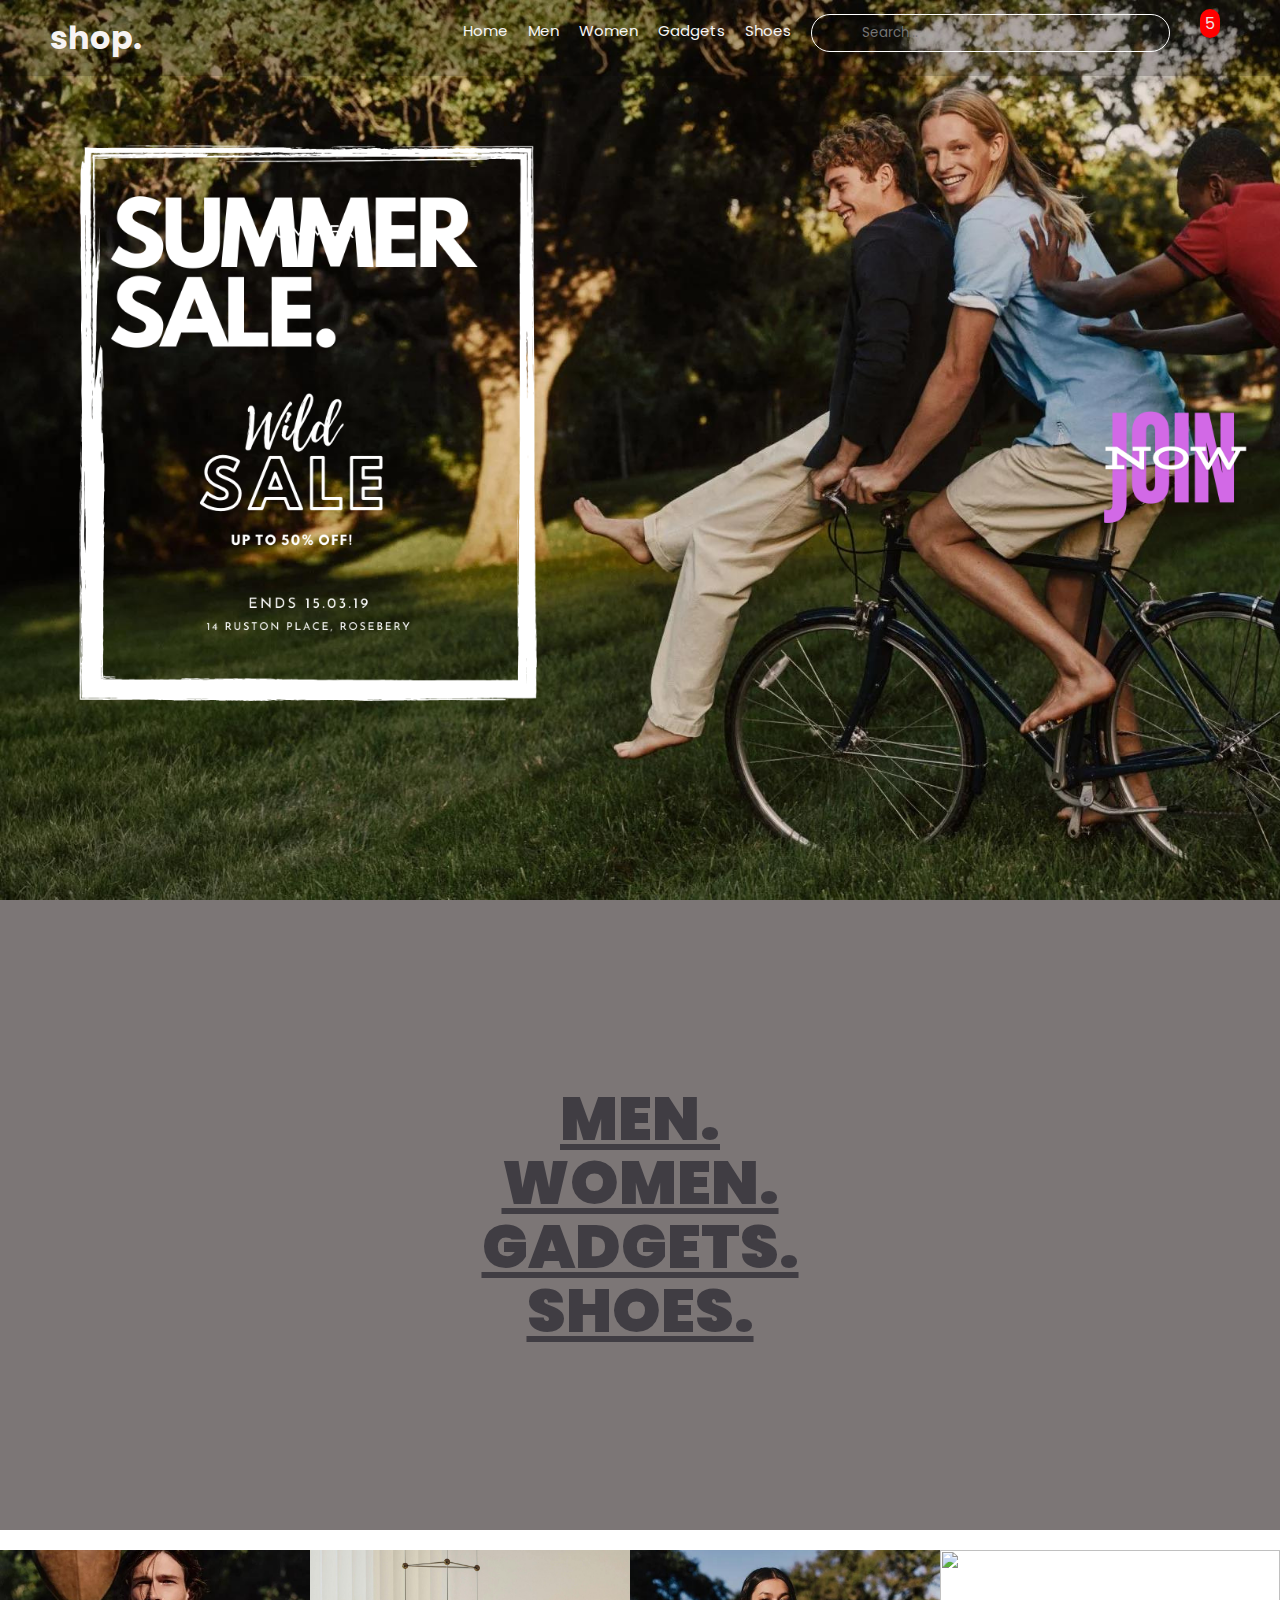
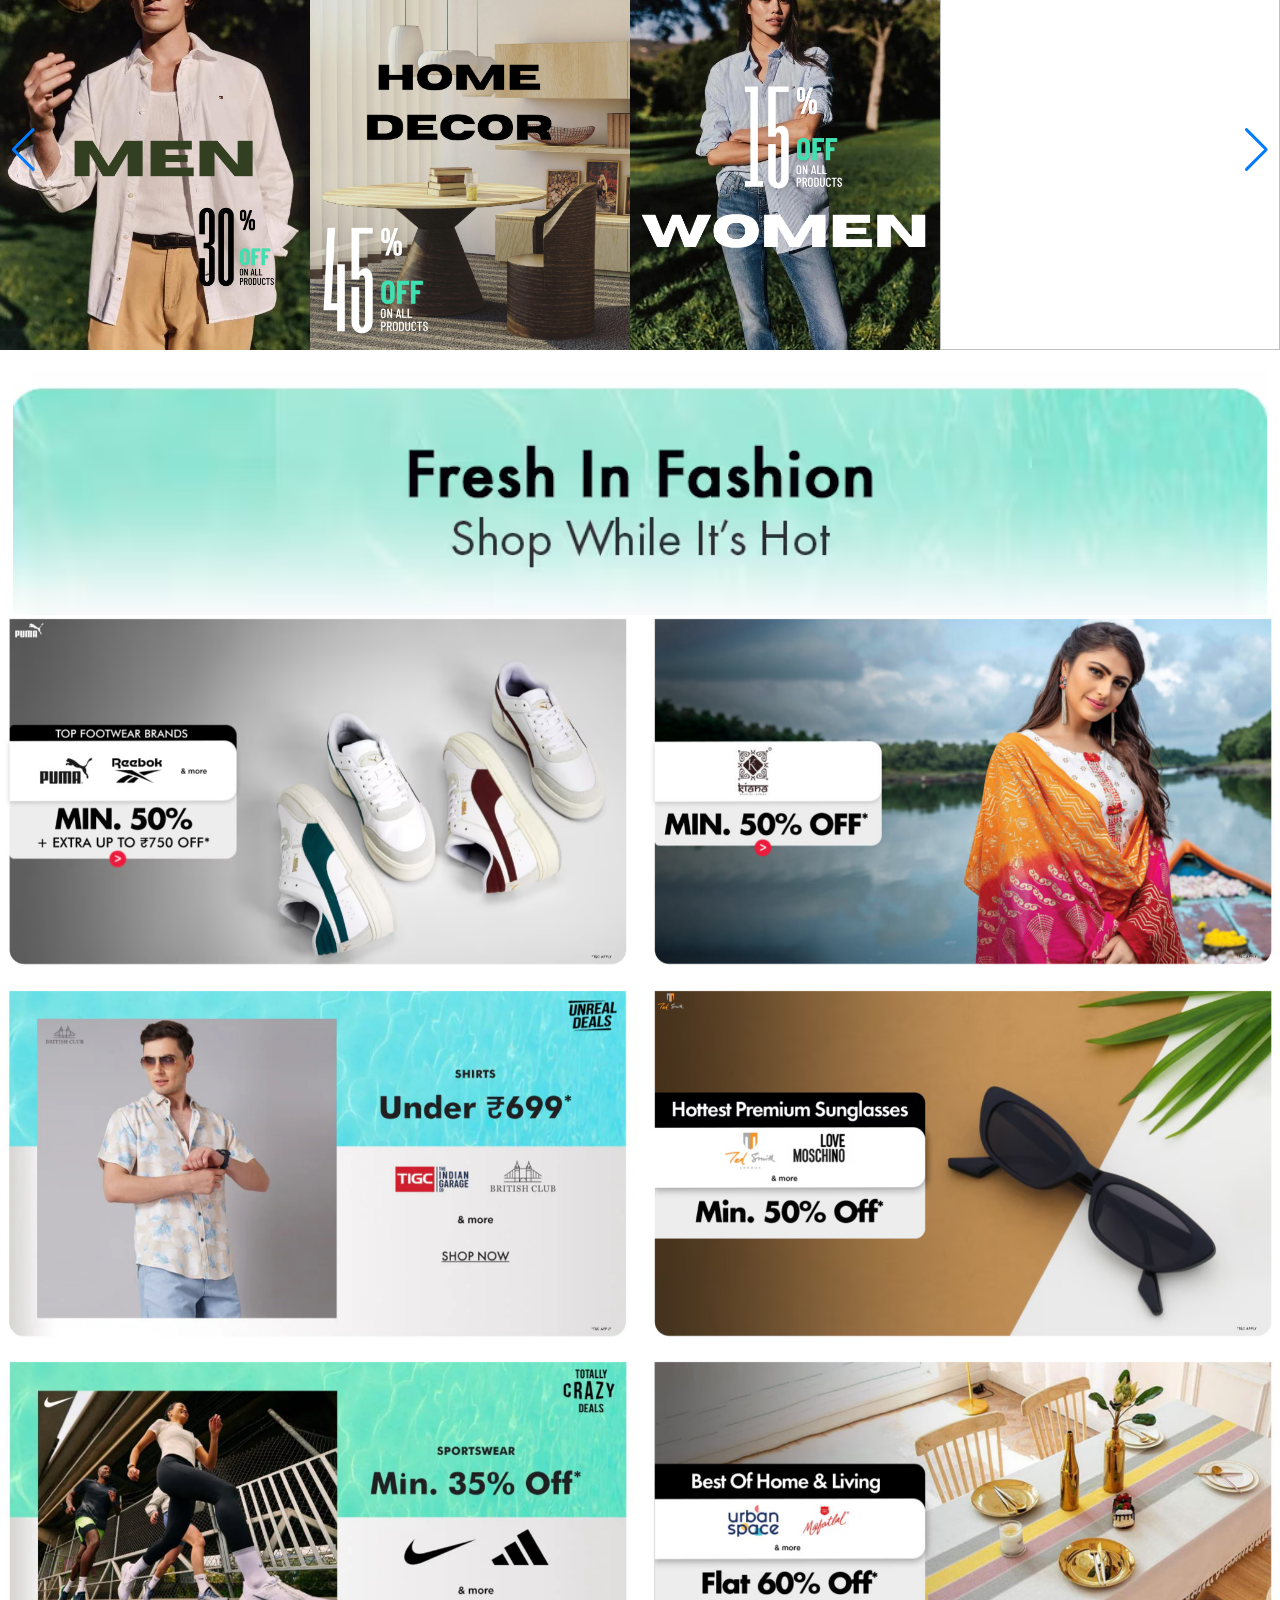
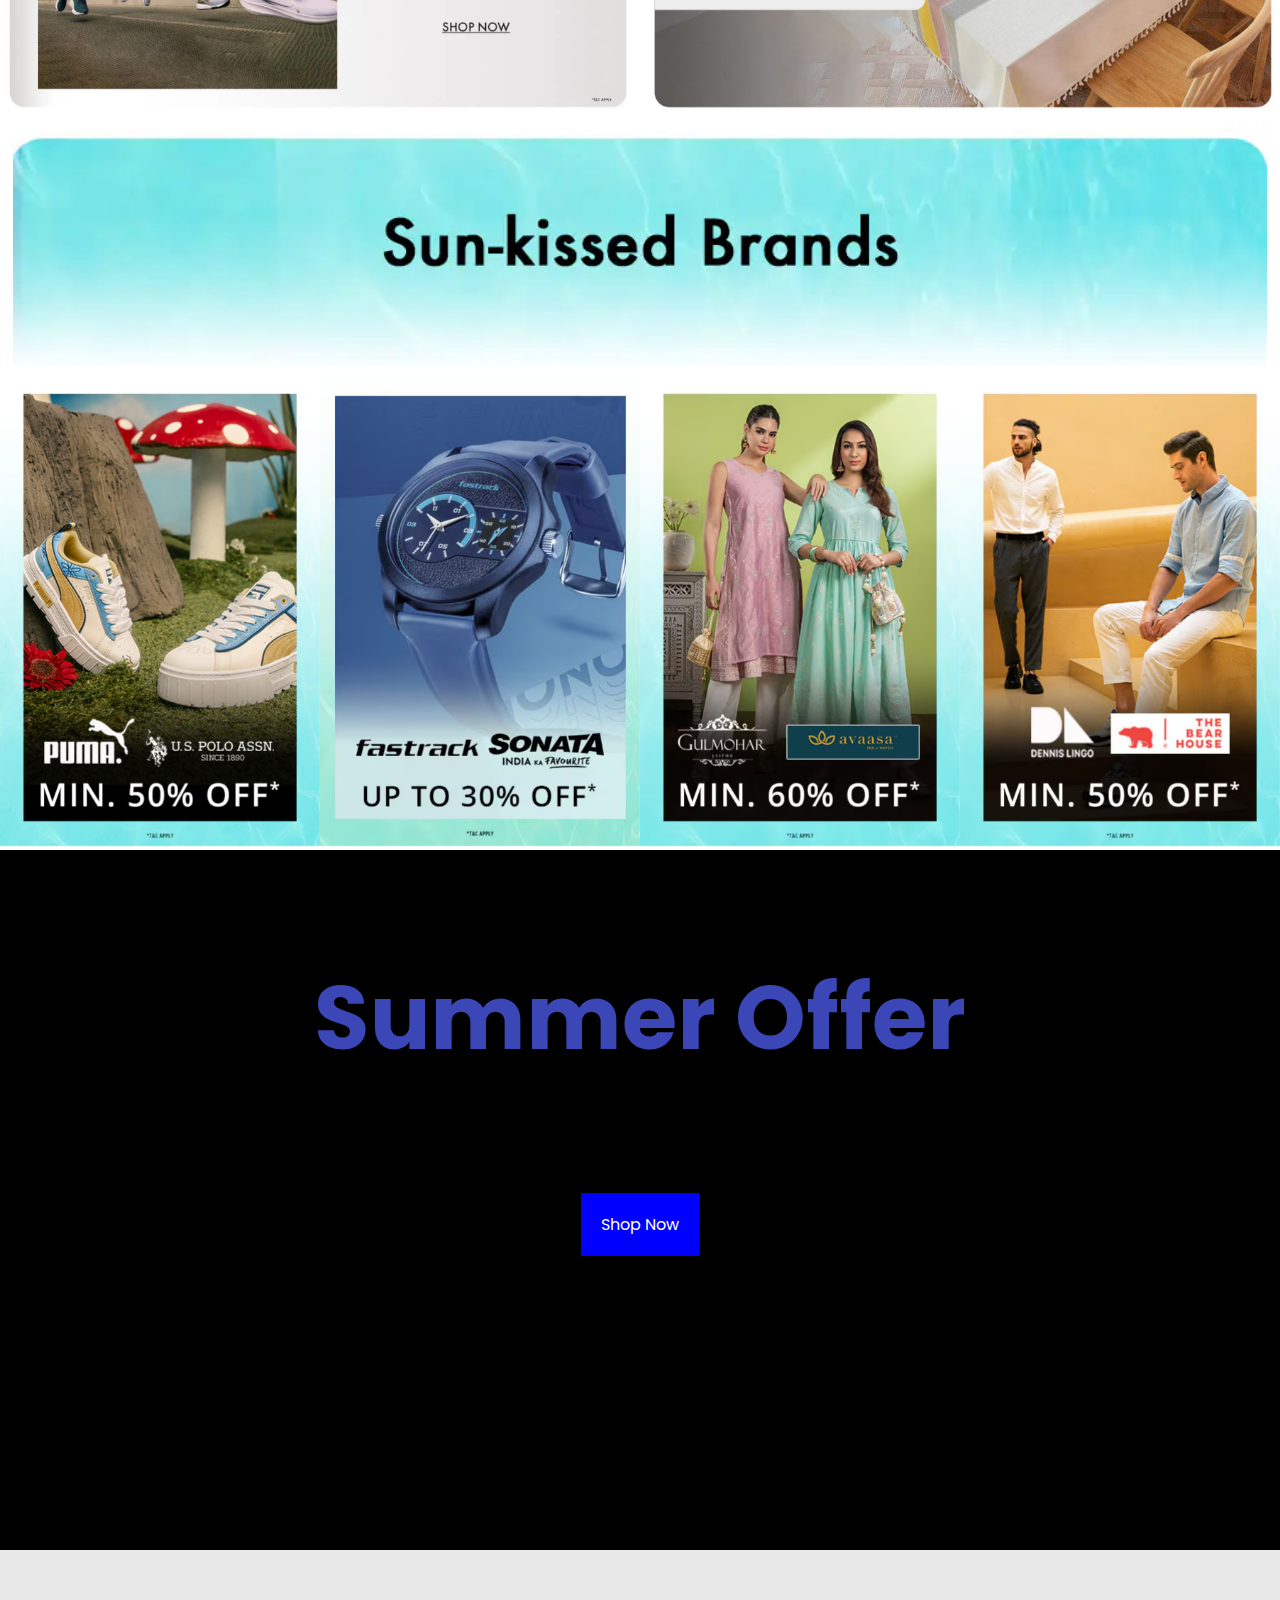
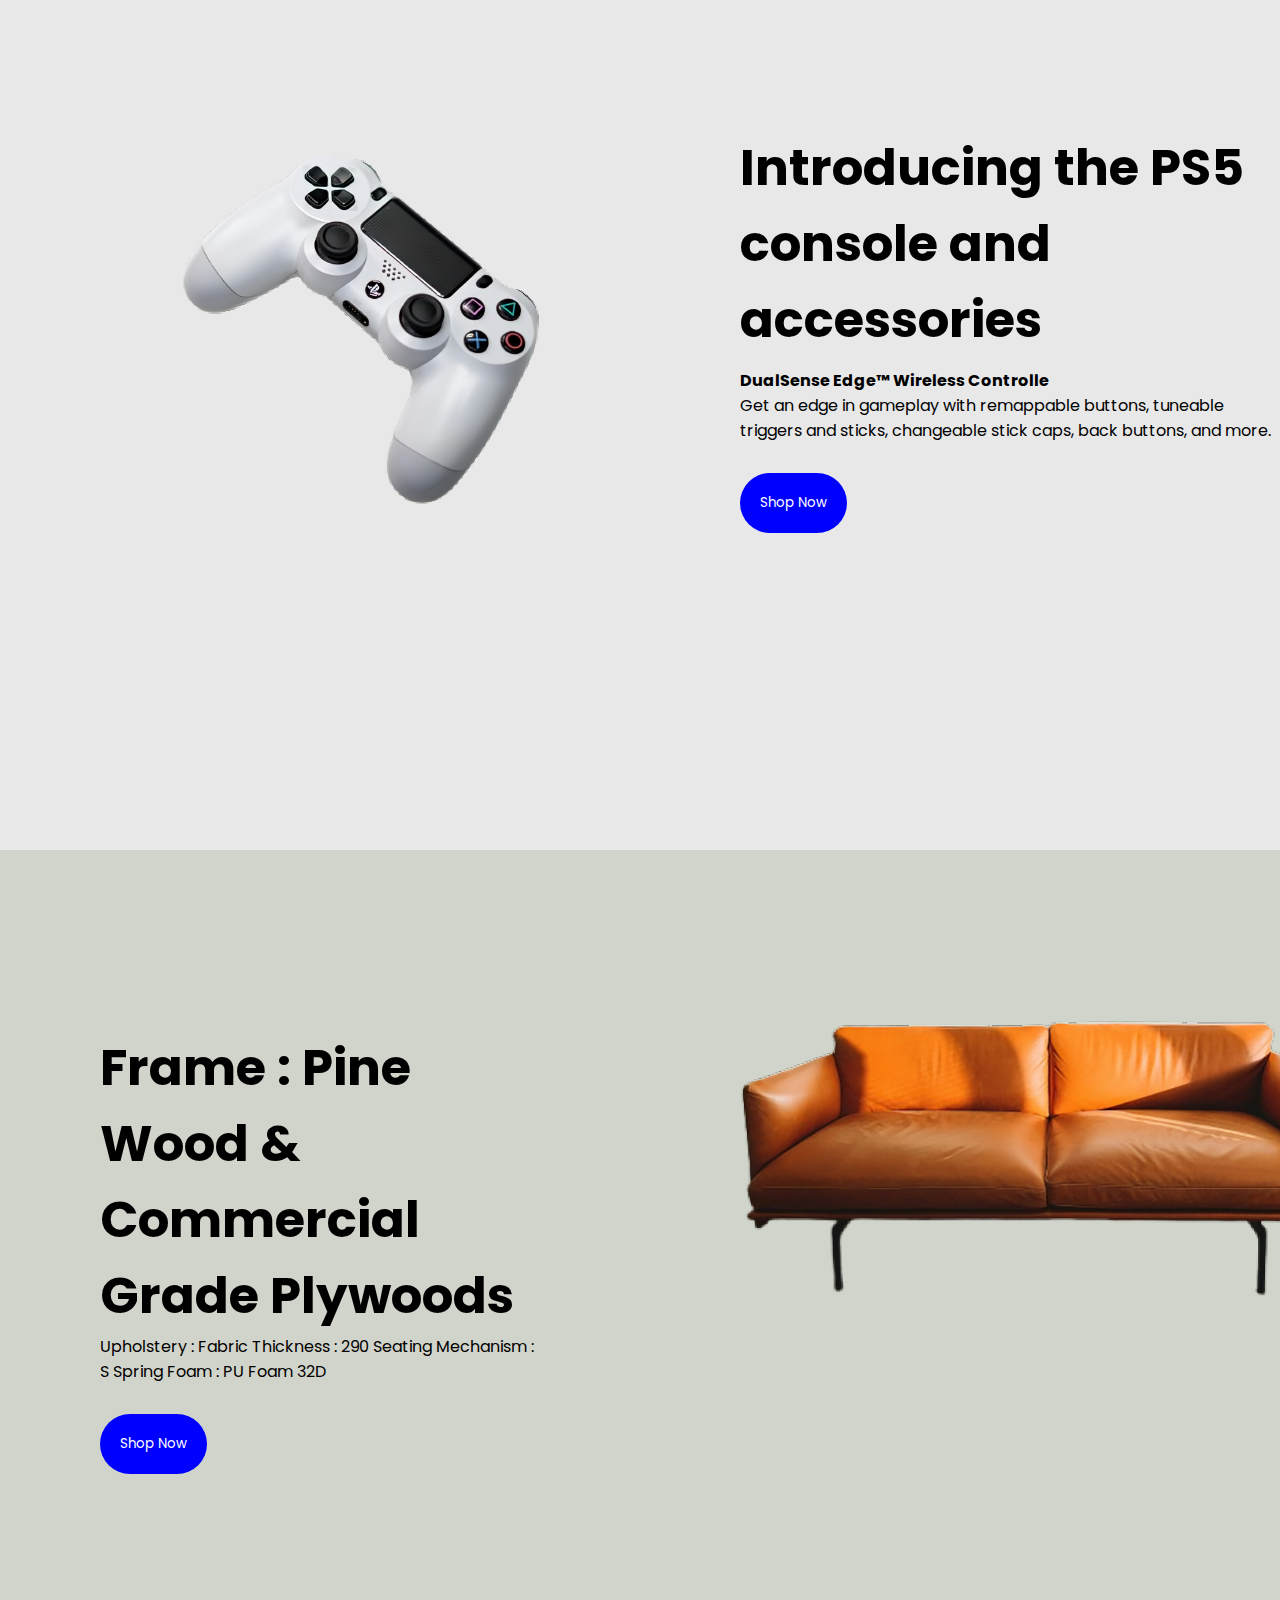
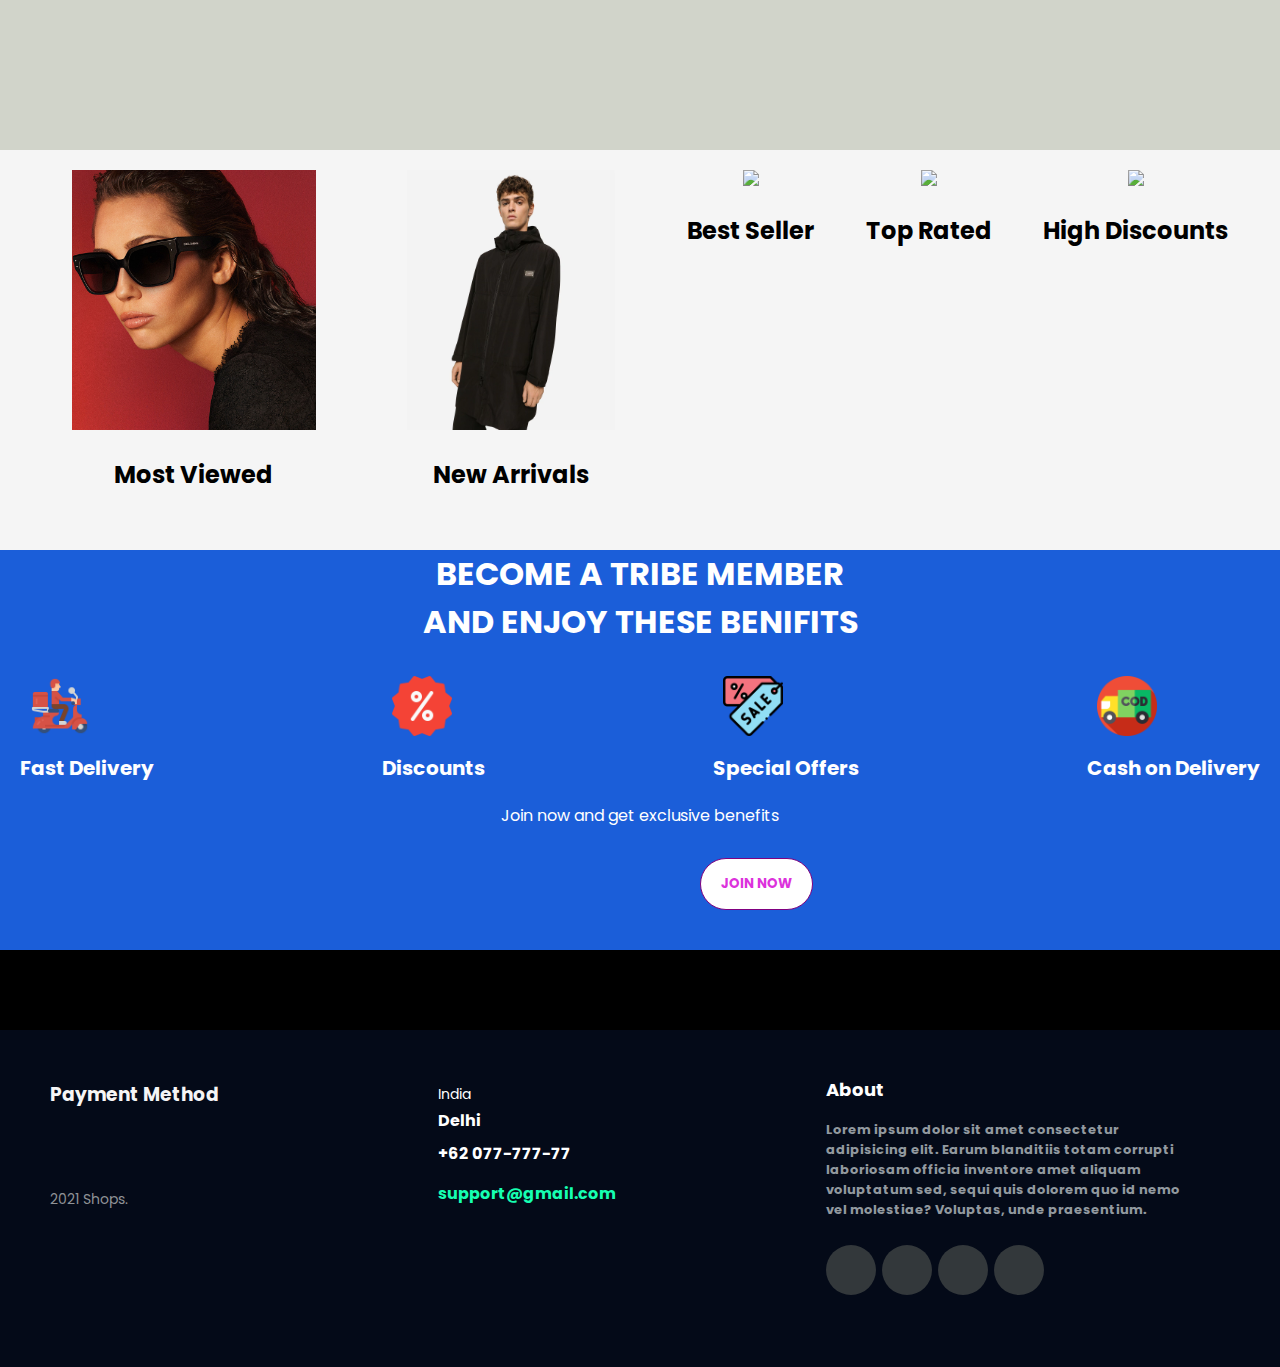
==== ecomerce-web/index.html @ b7c4ba35 "your message" ====
<!DOCTYPE html>
<html lang="en">
  <head>
    <meta charset="UTF-8" />
    <meta name="viewport" content="width=device-width, initial-scale=1.0" />
    <link
      rel="stylesheet"
      href="https://cdn.jsdelivr.net/npm/locomotive-scroll@3.5.4/dist/locomotive-scroll.css"
    />
  
    <link
      rel="stylesheet"
      href="https://cdnjs.cloudflare.com/ajax/libs/font-awesome/6.5.2/css/all.min.css"
      integrity="sha512-SnH5WK+bZxgPHs44uWIX+LLJAJ9/2PkPKZ5QiAj6Ta86w+fsb2TkcmfRyVX3pBnMFcV7oQPJkl9QevSCWr3W6A=="
      crossorigin="anonymous"
      referrerpolicy="no-referrer"
    />
    <script src="https://cdn.lordicon.com/lordicon.js"></script>
    <link rel="preconnect" href="https://fonts.googleapis.com" />
    <link rel="preconnect" href="https://fonts.gstatic.com" crossorigin />
    <link rel="preconnect" href="https://fonts.googleapis.com">
<link rel="preconnect" href="https://fonts.gstatic.com" crossorigin>
<link href="https://fonts.googleapis.com/css2?family=Libre+Caslon+Display&display=swap" rel="stylesheet">
<link rel="preconnect" href="https://fonts.googleapis.com">
<link rel="preconnect" href="https://fonts.gstatic.com" crossorigin>
<link href="https://fonts.googleapis.com/css2?family=Libre+Caslon+Display&family=Poppins:ital,wght@0,100;0,200;0,300;0,400;0,500;0,600;0,700;0,800;0,900;1,100;1,200;1,300;1,400;1,500;1,600;1,700;1,800;1,900&display=swap" rel="stylesheet">
    <link
      href="https://fonts.googleapis.com/css2?family=Archivo+Black&family=Passion+One:wght@400;700;900&family=Secular+One&display=swap"
      rel="stylesheet"
    />
    <link
    rel="stylesheet"
    href="https://cdn.jsdelivr.net/npm/swiper@11/swiper-bundle.min.css"
  />
    
    <link rel="stylesheet" href="styles.css" />
    <title>Document</title>
  </head>
  <body>
    <div class="loaders">
      <div id="yellow1"></div>
      <div id="yellow2"></div>
      <video
        autoplay
        loop
        muted
        src="./images/4_version1_200911_024121.mp4"
      ></video>
      <h1>
        CREATIVE PROFESSIONALS<br />
        <em>DEDICATED</em>TO CULTURE<br />
        ADVANCEMENT THROUGH <br />
        <em>STRATEGY</em>AND <em>TECHNOLOGY</em>
      </h1>
    </div>
    <div id="nav">
      <div id="logo-div">
        <h1 id="logo">shop.</h1>
      </div>
      <!-- <div id="search-bar">
        <input type="text" id="search-input" placeholder="Search...">
        
      </div> -->
      
      <div>
        
        <ul id="nav-ul">
      

          <li><a href="./index.html">Home</a></li>
          <li><a href="../men/men.html">Men</a></li>
          <li><a href="../Newfolder/women1.html">Women</a></li>
          <li><a href="../Gadgets/gadgets copy.html">Gadgets</a></li>
          <li><a href="../shoes/category1.html">Shoes</a></li>
          
          <li><input type="text" id="search-input" placeholder="Search...">
            <button id="search-button"><i class="fa-solid fa-search fa-lg"></i></button></li>
          
         
          
         
          <li>
            <a href="../cart_section/carts.html" class="icon-badge-wrapper">
                <i class="fa-solid fa-cart-shopping fa-lg"></i>
                <span class="badge">5</span> 
            </a>
        </li>
          <!-- <li>
            <a href="/" class="icon-badge-wrapper">
                <i class="fa-regular fa-heart fa-lg"></i>
                <span class="badge">2</span> 
            </a>
        </li> -->
        
          <li>
            <a href="./signUp.html"><i class="fa-regular fa-user fa-lg"></i></a>
          </li>
        </ul>
      </div>
    </div>

    <div id="main">

      <div id="page1" data-scroll data-scroll-speed="-3">

        
        
        
       
        
      
    </div>
      <div id="page2" data-scroll data-scroll-speed="0">
        <div
          class="elem"
          data-img="https://static.zara.net/assets/public/9e35/d7ae/3b4542cba3a5/d368ad95a2ce/image-landscape-default-fill-fa08864a-565b-442d-b52d-1a2d3031db34-default_0.jpg?ts=1713799584520&w=1920"

         
        >
          <h2><a href="../men/men.html">Men.</a></h2>

          <div class="moving">
            <div class="blur"></div>
            <div class="moving-in">
              <h5>Your Online Shop</h5>
              <h5>Your Online Shop</h5>
              <h5>Your Online Shop</h5>
              <h5>Your Online Shop</h5>
            </div>
            <div class="moving-in">
              <h5>Your Online Shop</h5>
              <h5>Your Online Shop</h5>
              <h5>Your Online Shop</h5>
              <h5>Your Online Shop</h5>
            </div>
            <div class="moving-in">
              <h5>Your Online Shop</h5>
              <h5>Your Online Shop</h5>
              <h5>Your Online Shop</h5>
              <h5>Your Online Shop</h5>
            </div>
          </div>
          
        </div>
        <div
          class="elem"
          data-img="https://static.zara.net/assets/public/9e35/d7ae/3b4542cba3a5/d368ad95a2ce/image-landscape-default-fill-fa08864a-565b-442d-b52d-1a2d3031db34-default_0.jpg?ts=1713799584520&w=1920"

         
        >
          <h2><a href="../Newfolder/women1.html">Women.</a></h2>

          <div class="moving">
            <div class="blur"></div>
            <div class="moving-in">
              <h5>Your Online Shop</h5>
              <h5>Your Online Shop</h5>
              <h5>Your Online Shop</h5>
              <h5>Your Online Shop</h5>
            </div>
            <div class="moving-in">
              <h5>Your Online Shop</h5>
              <h5>Your Online Shop</h5>
              <h5>Your Online Shop</h5>
              <h5>Your Online Shop</h5>
            </div>
            <div class="moving-in">
              <h5>Your Online Shop</h5>
              <h5>Your Online Shop</h5>
              <h5>Your Online Shop</h5>
              <h5>Your Online Shop</h5>
            </div>
          </div>
          
        </div>
        <div
          class="elem"
          data-img="https://india.ray-ban.com/media/wysiwyg/Rb_sunglasses_clp_opti/07_Sunglasses_Page_Hero_Banner_Desktop_-_1920x800px.jpg"
        >
          <h2><a href="../Gadgets/gadgets copy.html">Gadgets.</a></h2>
          <div class="moving">
            <div class="blur"></div>
            <div class="moving-in">
              <h5>Your Online Shop</h5>
              <h5>Your Online Shop</h5>
              <h5>Your Online Shop</h5>
              <h5>Your Online Shop</h5>
            </div>
            <div class="moving-in">
              <h5>Your Online Shop</h5>
              <h5>Your Online Shop</h5>
              <h5>Your Online Shop</h5>
              <h5>Your Online Shop</h5>
            </div>
            <div class="moving-in">
              <h5>Your Online Shop</h5>
              <h5>Your Online Shop</h5>
              <h5>Your Online Shop</h5>
              <h5>Your Online Shop</h5>
            </div>
          </div>

        </div>
        <div
          class="elem"
          data-img="https://cdn.sanity.io/images/qa41whrn/prod/b7b17bebde24140ced818cba04f3b2f4d11a455a-12000x4333.jpg?w=2160&q=80&auto=format"
        >
          <h2><a href="../shoes/category1.html">Shoes.</a></h2>
          <div class="moving">
            <div class="blur"></div>
            <div class="moving-in">
              <h5>Your Online Shop</h5>
              <h5>Your Online Shop</h5>
              <h5>Your Online Shop</h5>
              <h5>Your Online Shop</h5>
            </div>
            <div class="moving-in">
              <h5>Your Online Shop</h5>
              <h5>Your Online Shop</h5>
              <h5>Your Online Shop</h5>
              <h5>Your Online Shop</h5>
            </div>
            <div class="moving-in">
              <h5>Your Online Shop</h5>
              <h5>Your Online Shop</h5>
              <h5>Your Online Shop</h5>
              <h5>Your Online Shop</h5>
            </div>
          </div>
          <!-- <h2>Accessories.</h2>
            <h2>Shoes.</h2>
            <h2>Gadgets.</h2> -->
        </div>
        <!-- <div
          class="elem"
          data-img="https://www.samsung.com/global/galaxy/main/images/kv_galaxy-watch6.jpg"
        >
          <h2>Gadgets.</h2>
          <div class="moving">
            <div class="blur"></div>
            <div class="moving-in">
              <h5>Your Online Shop</h5>
              <h5>Your Online Shop</h5>
              <h5>Your Online Shop</h5>
              <h5>Your Online Shop</h5>
            </div>
            <div class="moving-in">
              <h5>Your Online Shop</h5>
              <h5>Your Online Shop</h5>
              <h5>Your Online Shop</h5>
              <h5>Your Online Shop</h5>
            </div>
            <div class="moving-in">
              <h5>Your Online Shop</h5>
              <h5>Your Online Shop</h5>
              <h5>Your Online Shop</h5>
              <h5>Your Online Shop</h5>
            </div>
          </div>
          
        </div>-->
      </div> 

      
     
      <div class="swiper mySwiper">
        <div class="swiper-wrapper">
          <div class="swiper-slide">
            <img src="./images/Untitled design.png" >
           
            <img src="./images/HOME DECOR (1).png">
            
            <img src="./images/WOMEN.png">
            
           
          
            <img src="./images/SKIN CARE.png">
           


          </div>
          <div class="swiper-slide">
            <img src="./images/WATCH.png">
            <img src="./images/SHOES (1).png">
            <img src="./images/FRAG.png">
            <img src="./images/SUNGLASS.png">
        
          </div>
        
        </div>
        <div class="swiper-button-next"></div>
        <div class="swiper-button-prev"></div>
      
      </div>
<div id="shop-Offers" >
      <div class="offer-cards">
        <div class="top-banner">
          <a href="">
            <img src="img/poster-fresh-in-fashion-header.avif" alt="">
          </a>
        </div>

        <!-- grid part -->
         <div class="banner-grid">
          <div class="top-left grid-img">
            <a href="../shoes/category1.html">
              <img src="img/puma-reebok-min50-banner.avif" alt="">
            </a>
          </div>

          <div class="top-right grid-img">
            <a href="../Newfolder/women1.html">
              <img src="img/women-KianaHouseoffashion-MIN50.jpg" alt="">
            </a>
          </div>

          <div class="middle-left grid-img">
            <a href="../men/men.html">
              <img src="img/Cloth-Britishclub-Under699.webp" alt="">
            </a>
          </div>

          <div class="middle-left grid-img">
            <a href="">
              <img src="img/sumglasses-lovemoschino-min50.avif" alt="">
            </a>
          </div>

          <div class="bottom-left grid-img">
            <a href="../shoes/category1.html">
              <img src="img/sportswear-Nike-ADidas-Min35.webp" alt="">
            </a>
          </div>

          <div class="bottom-right grid-img">
            <a href="">
              <img src="img/homedecor-urbanspace-mafatlal-flat60.avif" alt="">
            </a>
          </div>
        </div>

        <!-- card part-->

        <div class="top-banner">
          <a href="">
            <img src="img/card-upper-Sunkissed strip.webp" alt="">
          </a>
        </div>

        <div class="discounted-cards">
          <div class="cards-grid">
            <div class="first card-img">
              <a href="../shoes/category1.html">
                <img src="img/card-puma-uspa-min50.avif" alt="">
              </a>
            </div>

            <div class="second card-img">
              <a href="../Gadgets/gadgets copy.html">
                <img src="img/card-watch-sonata-fastrack-upto30.avif" alt="">
              </a>
            </div>

            <div class="third card-img">
              <a href="../Newfolder/women1.html">
                <img src="img/card-women-gulmoharjaipur-avaasa-min60.avif" alt="">
              </a>
            </div>

            <div class="fourth card-img">
              <a href="../men/men.html">
                <img src="img/cards-thebearhouse-min50.avif" alt="">
              </a>
            </div>

          </div> 
        </div>

        <!-- free delivery banner -->

        <!-- <div class="free-delivery-banner">
          <div class="delivery-banner">
            <img src="img/free-delivery-gif-banner.gif" alt="">
          </div>
        </div>

        <div class="upcoming-deals">
          <div class="deal-banner">
            <img src="img/poster-upcoming-bag-Min70-2.avif" alt="">
          </div>
        </div> -->

      </div>
    </div>



    
    
   
     
        
    
      <section class="cta">
        <div class="container">

          <p class="section-subtitle">Summer Offer</p>

          <h2 class="h2 section-title">Up To 50% Off All Product.</h2>

          <p class="cta-text">
            It has survived not only five centuries also leaped.
          </p>

          <a href="./shop.html" class="btn btn-primary">
            <span>Shop Now</span>

           
          </a>
          <h3 id="cta-join">Become a member for extra discount</h3>

        </div>
      </section>
      
      
     





      
      <div id="page3"  >
        <div class="top-products">
          
        <div class="left">
          <img src="./images/pexels-cottonbro-3945659-removebg-preview (1).png" >
        </div>
        <div id="about-product" >
          <h1 >Introducing the PS5 console and accessories</h1>
          <h5>DualSense Edge™ Wireless Controlle</h5>
         <p>Get an edge in gameplay with remappable buttons, tuneable triggers and sticks,
           changeable stick caps, back buttons, and more.</p>
           <button>Shop Now</button>

            
        </div>
        </div>          
        
        
      </div>


      <div id="page6">
        <div class="top-products">
          
          <div id="about-product">
            <h1 class="text" >Frame : Pine Wood & Commercial Grade Plywoods</h1>
            <!-- <h5>DualSense Edge™ Wireless Controlle</h5> -->
           <p>Upholstery : Fabric
            Thickness : 290
            Seating Mechanism : S Spring
            Foam : PU Foam 32D</p>
             <button>Shop Now</button>
          </div>
          <div class="left" >
           
  
             <img id="chair" src="./images/pexels-martinpechy-1866149-removebg-preview (1).png" >

          </div>
          </div>
            


          
          
                   
            
                        
      </div>


      <div id="product-card">
        <div>
          <img src="./images/pop-up-02.jpg" >
          <h2>Most Viewed</h2>
        </div>
        <div><img src="./images/e1-desk.webp" >
          <h2>New Arrivals</h2>
        </div>
        <div><img src="./images/pexels-mikhail-nilov-8454899.jpg" >
          <h2>Best Seller</h2>
        </div>
        <div><img src="./images/04_FlyoutNAV_NA_dt.jpg" >
          <h2>Top Rated</h2>
        </div>
        <div><img src="./images/pexels-diimejii-2397351.jpg" >
          <h2>High Discounts</h2>
        </div>
        
        
    
       
       
    
      </div>
      <div id="members">
        <h1>BECOME A TRIBE MEMBER <br/> AND ENJOY THESE BENIFITS</h1>
        <div id="member-icons">
          <div>
            <img src="./icons/delivery_3063822.png" >
            <h2>Fast Delivery</h2>
          </div>
          <div>
            <img src="./icons/discount_726476.png" >
            <h2>Discounts</h2>
          </div>
          <div>
            <img src="./icons/coupon_1831655.png" >
            <h2>Special Offers</h2>
          </div>
          <div>
             
          <img src="./icons/cash-on-delivery_5553186.png" >
            <h2>Cash on Delivery</h2>
          </div>
          
         
        
    
        </div>
    
        <p>Join now and get exclusive benefits</p>
        <button>JOIN NOW</button>
    
    
      </div>

      
        
      
 

    





      <footer class="footer"  
>
        <div class="footer-left">
            <h3>Payment Method</h3>
            <div class="credit-cards">
                <img src="images/visa.png" alt="">
                <img src="images/mastercard.png" alt="">
                <img src="images/paypal.png" alt="">
            </div>
            <p class="footer-copyright">2021 Shops.</p>
        </div>

        <div class="footer-center">
            <div>
                <i class="fa fa-map-marker"></i>
                <p><span>India</span> Delhi</p>
            </div>
            <div>
                <i class="fa fa-phone"></i>
                <p>+62 077-777-77</p>
            </div>
            <div>
                <i class="fa fa-envelope"></i>
                <p><a href="#">support@gmail.com</a></p>
            </div>
            
        </div>

        <div class="footer-right">
            <p class="footer-about">
                <span>About</span>
                <strong>Lorem ipsum dolor sit amet consectetur adipisicing elit. Earum blanditiis totam corrupti 
                    laboriosam officia inventore amet aliquam voluptatum sed, sequi quis dolorem quo id nemo vel molestiae? Voluptas, unde praesentium.</strong>
            </p>

            <div class="footer-media">
                <a href="#"><i class="fa-brands fa-instagram fa-lg"></i></i></a>
                <a href="#"><i class="fa-brands fa-facebook fa-lg"></i></a>
                <a href="#"><i class="fa-brands fa-x-twitter fa-lg"></i></a>
                <a href="#"><i class="fa-brands fa-youtube fa-lg"></i></a>
              
            </div>
        </div>

    </footer>
    </div>
    <script src="https://cdn.jsdelivr.net/npm/locomotive-scroll@3.5.4/dist/locomotive-scroll.js"></script>
    <script
      src="https://cdnjs.cloudflare.com/ajax/libs/gsap/3.12.5/gsap.min.js"
      integrity="sha512-7eHRwcbYkK4d9g/6tD/mhkf++eoTHwpNM9woBxtPUBWm67zeAfFC+HrdoE2GanKeocly/VxeLvIqwvCdk7qScg=="
      crossorigin="anonymous"
      referrerpolicy="no-referrer"
    ></script>
    <script src="https://cdn.jsdelivr.net/npm/swiper@11/swiper-bundle.min.js"></script>

    <script src="scripts.js"></script>
  </body>
</html>
---- ecomerce-web/styles.css ----
@font-face {
    font-family: neu;
    src: url(./NeueHaasDisplayMediu.ttf);
}

* {
  margin: 0;
  padding: 0;
  box-sizing: border-box;
  font-family: "secular one";
  font-family: "poppins";
  
 
}
html,
body {
  height: 100%;
  width: 100%;
  box-sizing: border-box;

}
#main{
    background-color: black;
}


.loaders { 
    height: 100vh;
    width: 100%;
    background-color: black;
    position: fixed;
    color: wheat;
    display: flex;
    align-items: center;
    justify-content: center;
    z-index: 99;
    text-align: center;
    display: none;
    
}
.loaders h1 {
    font-size: 6.9vh;
    line-height: 6vw;
    font-weight: 800;
    color: rgb(243, 240, 240);
    letter-spacing: -2px;
    position: relative;
    z-index:9 ;
  }
  .loaders video{
    height: 100%;
    width: 100%;
    position: absolute;
    object-fit: cover;
    z-index:6;

  }
  #yellow1 {
    height: 100%;
    position: absolute;
    width: 100%;
    background-color: rgb(245, 228, 27);
    z-index: 8;
      
  }
  #yellow2 {
    height: 100%;
    position: absolute;
    width: 100%;
    background-color: rgb(245, 228, 27);
    z-index: 7;
      
  }
  
  #nav{
    position: absolute;
    width: 100%;
    padding:14px 50px ;
    z-index: 10;
    display: flex;
    justify-content: space-between;
    background-color: rgba(0, 0, 0, 0.247);
    box-shadow: rgba(0, 0, 0, 0.08) 0px 4px 12px;
    transition: ease-out 1s;
    
  }
 
  #nav-ul{
    list-style-type: none;
    display: flex;
    justify-content: space-between;

  }
  #nav-ul li{
    /* list-style-type: none; */
    margin-left: 20px;
    display: flex;
    justify-content: space-between;
    cursor: pointer;

  }
  #nav-ul li a{
    text-decoration: none;
    margin-top: 5px;
    font-size: 15px;
   
    
    color:rgb(245, 245, 245);
    cursor: pointer;
  }
  .icon-badge-wrapper {
    position: relative;
    display: inline-block; 
}

.icon-badge-wrapper .fa-heart {
    color: #f3eeee; 
}

.badge {
    position: absolute;
    top: -10px; 
    right: -10px; 
    padding: 0px 10px;
     background-color: red; 
    color: rgb(237, 229, 229);
    font-size: 16px; 
    padding: 2px 5px;
    border-radius: 50px;
    
}

 
  #nav-ul li a:hover {
    text-decoration: underline; 
    
  }
  /* #nav:hover{
    background-color: rgb(240, 234, 234);
    color: black;
    
  } */
 
  
  #search-input {
    padding: 8px 50px;
    border: 1px solid white;
    border-radius: 50px;
    margin-right: 10px;
    background-color: transparent;
  }
  #search-input:hover{
    color:white;
  }
  
  #search-button {
    background-color: transparent;
    border: none;
    cursor: pointer;
  }
  
  #search-button i {
    color: white;
  }
  
  #logo{
    color: #f6f3f3;
  }
#page1 {
  height: 100vh;
  width: 100%;
  background-color: rgba(255, 255, 255, 0.91); 
  background-image: url("./images/SUMMER\ SALE.\ \(3\).png");
  /* display: flex;
  align-items: center;
  justify-content: center;
  text-align: center; */
  background-size: cover;
  object-position: center;
  padding: 20px 20px;

  
}
#heading{
 
  /* display: flex;
  align-items: center;
  justify-content: center;
  text-align: center; */
  position: absolute;
  top: 40%;
  left: 51%;
  transform: translate(-50%, -50%);
 
  /* margin-top: -10px; */
  width: 100%;

}
#heading-title{
    /* margin-top: -30px; */
    font-weight: 400px;
    font-size: 100px;
    color: rgb(13, 13, 13);

}
#title-span{
    color: #b92f74;

}

#span-heading{
    color: rgb(212, 29, 29);
}
#page1 button{
    position: relative;
    color: rgba(202, 48, 151, 0.936);
    background-color: rgba(241, 240, 245, 0.936);

    padding: 10px 20px;
    font-size: 2vh;
    text-decoration: none;
    border: none;
    /* background-color:transparent ; */
    /* box-shadow: 5px 5px black; */
    cursor: pointer;
    display: flex;
    text-align: center;
    top:72%;
    left:75%;
    border:3px solid rgb(231, 231, 235);
    border-radius: 40px;
}

.fa-solid{
    margin-top: 5px;
    margin-left: 5px;
    
}
#page1 button:hover{
    background-color: rgba(84, 8, 236, 0.936);
    color: white;
}
#page1 #img1{
    position: absolute;
    z-index: -1;
    top: 12%;
    right: 0%;
    background: none;
    height: 500px;
    width: 500px;
  

}

#page1 #img-head{
  position: absolute;
  z-index: -2;
  top: 20%;
  right: 25%;
  background: none;
  height: 500px;
  width: 500px;


}
#page1 #img2{
    position: absolute;
    top: 10%;
    right: 0%;
    background: none;
    height: 700px;
    width: 700px;
    opacity: 1;
  

}
#page1 #img3{
    position: absolute;
    top: 2%;
    left: 70%;
    background: none;
    height: 800px;
    width: 500px;
   
  

}
/* .swiper {
  width: 100%;
  height: 100%;
  background: #000;
}

.swiper-slide1 {
  font-size: 18px;
  color: #fff;
  -webkit-box-sizing: border-box;
  box-sizing: border-box;
  padding: 40px 60px;
}

.parallax-bg {
  position: absolute;
  left: 0;
  top: 0;
  width: 130%;
  height: 100%;
  -webkit-background-size: cover;
  background-size: cover;
  background-position: center;
}

.swiper-slide1 .title1 {
  font-size: 41px;
  font-weight: 300;
}

.swiper-slide1 .subtitle1 {
  font-size: 21px;
}

.swiper-slide1 .text1 {
  font-size: 14px;
  max-width: 400px;
  line-height: 1.3;
} */



#page2 {
  height: 70vh;
  width: 100%;
  background-color: rgb(124, 118, 118);
  background-image: url("./images/pexels-bohlemedia-1884584.jpg");
  background-repeat: no-repeat;
  background-size: cover;
  background-position: center;
  /* transition: all ease 0.5s; */
  color: rgba(213, 254, 10, 0.936);
  display: flex;
  flex-direction: column;
  align-items: center;
  justify-content: center;
  text-align: center;

}
.elem {
    width: 100%;
    position: relative;
    cursor: pointer;
  }
  
  .elem .moving .blur {
    position: absolute;
    width: 40%;
    left: 50%;
    top: 50%;
    transform: translate(-50%, -50%);
    /* background: linear-gradient(to right, rgb(242, 13, 13), rgb(242, 13, 13), rgb(242, 13, 13)); */
    background-color: transparent;
    height: 100%;
    z-index: 8;
  }
  
  .elem h2 a{
    font-size: 4.8vw;
   color: rgba(55, 53, 60, 0.884);
    text-transform: uppercase;
    font-weight: bolder;
    line-height: 5vw;
    position: relative;
    z-index: 9;
  }
  
  .elem .moving {
    background-color:rgba(163, 155, 155, 0.778);
    width: 100%;
    white-space: nowrap;
    position: absolute;
    top: 50%;
    transform: translate(0, -45%) scaleY(0);
    padding: 2px 0;
    transition: all ease 0.5s;
  }
  
  .elem .moving .moving-in {
    white-space: nowrap;
    display: inline-block;
    animation-name: moving;
    animation-duration: 4s;
    animation-iteration-count: infinite;
    animation-timing-function: linear;
  }
  
  .elem .moving .moving-in h5 {
    color: black;
    display: inline-block;
    font-size: 12px;
    transition: all ease 0.5s;
    opacity: 0;
    transition-delay: 0.1s;
    font-weight: 500;
    font-family: gilroy;
    text-transform: uppercase;
    margin-right: 35px;
  }
  
  @keyframes moving {
    from {
      transform: translateX(0);
    }
    to {
      transform: translateX(-100%);
    }
  }
  
  .elem:hover .moving {
    transform: translate(0, -45%) scaleY(1);
  }
  
  .elem:hover .moving h5 {
    opacity: 1;
  }
  
  .elem:hover h2 {
    font-style: italic;
  }







  
  
 

#cat-container{
    display: flex;
    justify-content: center;
    align-items: center;
    margin-top: 50px;
  

}
#cat-container img{
height: 400px;
}
#cat-container h1{
  height: 400px;
  color: white;
  }
    
  

  .swiper {
    width: 100%;
    height: 100%;
  }

  .swiper-slide {
    padding:20px 0px;
    width: 400px;
    text-align: center;
    font-size: 18px;
    background: #fff;
    display: flex;
    /* justify-content: space-evenly; */
    justify-content: space-evenly;
    align-items: center;
  }
  .swiper-slide h1{
    position: absolute;
    z-index: 2;
    color: white;
  }

  .swiper-slide img {
    display: block;
    width: 340px;
    height: 400px;
    object-fit: cover;
  }

  .swiper {
    margin-left: auto;
    margin-right: auto;
  }

#page3 {
  height: 100vh;
  width: 100%;
  background-color: rgba(255, 255, 255, 0.91);

 
 
}
.top-products{

  display: flex;
}
.top-products h1{
  font-size: 50px;
}
.top-products h5{
  font-size: 16px;
  margin-top: 10px;
}
.top-products img{
  
  height: 750px;
  margin-bottom: 100px;
}
.left{
  width: 50%;
  margin-left: 100px;
  margin-top: -90px;
}
#about-product{
  width: 50%;
  margin-left: 100px;
  margin-top: 180px;

}
#about-product button{
  background-color: blue; 
  color: white;
  border: none;
  padding: 20px 20px;
  border-radius: 35px;
  margin-top: 30px;
  
}





/* ///////////////////////////////// */

#page6 {
    height: 100vh;
    width: 100%;
    background-color: rgba(230, 233, 222, 0.91);
  
   
   
  }
  #chair{
    height: 600px;
  }
#page6 .text{
  font-size: 50px;
}
  

  






.cta {
    background-image: url("./images/image4.jpg");
   height: 700px;
    background-repeat: no-repeat;
    background-size: cover;
    background-position: center;
    text-align: center;
    padding: 100px 20px;
  }
  .section-subtitle{
    font-size: 90px;
    font-weight: bolder;
    color: rgb(59, 71, 183);
  }
  
  
  
  .cta-text {
    color:black ;
   font-size: 30px;
    margin-block: 15px 30px;
  }
  
  .cta .btn { 
    text-decoration: none;
    background-color: blue;
    padding: 20px 20px;
    color: white;
    box-shadow: 3px 3px black;
   }
   #cta-join{
    margin-top: 80px;

   }





#page4{
    /* height: 100vh; */
    width: 100%;
   /* background-image: url("./images/mike-petrucci-c9FQyqIECds-unsplash.jpg"); */
   background-size: cover;
   background-repeat: no-repeat;
   background-position: center;
}
#page4 #category{
    position: relative;
    display: flex;
    /* flex-direction: row; */
     justify-content: space-between;
}
#page4 #category #cat1 {
 
    align-items: center;
    text-align: center;
    font-size: 40px;
    top: 80%;
 }
#page4 #category #cat1 img{
    /* height: 100vh; */
   width: 100%;
   height: 450px;
   border-radius: none;
   margin-left: 10px;
}
#page4 #category #cat1 h2{
    /* z-index: 12; */
    
   position: absolute;
    color: #c23f3fbe;
    font-size: 70px;
    top: 40%;
    display: flex;
    justify-content: center;
    text-align: center;
   
    

 }


#page5{
    height: 100vh;
    width: 100%;
    background-image: url("./images/mike-petrucci-c9FQyqIECds-unsplash.jpg");
   background-size: cover;
   background-repeat: no-repeat;
   background-position: center;
}
#page5 #category{
    position: relative;
    display: flex;
    flex-direction: row;
     justify-content:space-between;
}
#page5 #category #cat1 {
 
    align-items: center;
    text-align: center;
    font-size: 40px;
    top: 80%;
 }
#page5 #category #cat1 img{
   height: 100vh;
    width:100%;
    border-radius: none;
}
#page5 #category #cat1 h2{
   
    
   position: absolute;
    color: #4613e0a6;
    font-size: 70px;
    top: 40%;
    display: flex;
    justify-content: center;
    text-align: center;
   
    

 }



 




#product-card{
  height: 400px;
  /* border: 2px solid black; */
  /* padding: 20px 20px; */
  display: flex;
  justify-content: space-evenly;
  /* border-radius: 10px; */
  /* margin: 10px; */
  text-align: center;
  background-color: whitesmoke;


}
#product-card img{
  padding: 20px;
  height: 300px;
  /* width: 300px; */
}
#members{
  background-color: rgba(30, 103, 238, 0.911);
  height: 400px;
}
#members h1{
  
  color: white;
  text-align: center;
}
#member-icons{
  display: flex;
  justify-content: space-between;
  padding: 0 100px;
  padding: 20px 20px;


}
#member-icons h2{
  text-align: center;
  font-size: 20px;
  color: white;
}
#member-icons img{
  display: inline-block;
  margin: 10px;
  width: 60px;
  height: 60px;

  justify-content: space-between;

 
  
}
#members p{
  

  text-align: center;
  color: white;
  
}
#members button{
  
margin-top: 30px;
 display: flex;
color: rgb(220, 50, 220);
  align-items: center;
  background-color: rgb(255, 255, 255);
  border: 1px solid purple;
  border-radius: 50px;
  font-weight: bold;
  padding: 15px 20px;
  margin-left: 700px; 
  /* margin-bottom: 30px; */
  cursor: pointer;
  
  
  
}




.offer-cards{
  position: relative;
  width: 100%;
  
  background-color: white;
  vertical-align: bottom;
  cursor: default;
  

}

.top-banner{
  width: 98%;
  margin: 0 auto;
  
  transition: transform 0.6s ease-in;
  will-change: transform;

  
}
.top-banner:hover{
  transform: scale(1.02);
}

.top-banner a{
  height: 250px;
  cursor: auto;
  /* width: 300px; */
}
.top-banner a img{
  vertical-align: top;
  width: 100%;
}

.banner-grid{
  display: grid;
grid-template-columns: repeat(2, 1fr);
gap: 10px; /* Adjust gap between grid items as needed */
width: 100%; /* Ensure grid takes full width of its container */
margin: 0 auto;
  
}

.grid-img, .card-img{
  width: 100%;
  height: 100%;
  object-fit: contain;
  transition: transform 0.6s ease-in;
  will-change: transform;
  
}
.grid-img:hover{
  transform: scale(1.02);
}

.grid-img img,
.card-img img {
width: 100%; /* Ensure images take full width of their containers */
height: 100%;
object-fit: contain; /* Ensure images cover the entire container */
}

.discounted-cards{
  width: 100%;
}

.cards-grid{
  display: grid;
  grid-template-columns: repeat(4,1fr);
  height: 100%;
}

.card-img:hover{
  transform: scale(1.02);
}

.free-delivery-banner{
  width: 100%;
}
.delivery-banner{
  width: 90%;
  margin: 0 auto;
}
.delivery-banner img{
  width: 100%;
}

.upcoming-deals{
  width: 100%;
  
}

.deal-banner{
  width: 98%;
  margin: 0 auto;
  
}
.deal-banner img{
  height: 100%;
width: 100%;
}

@media screen and (max-width:1000px) {
  .cards-grid{
    grid-template-columns: repeat(2,1fr);
  }
}
@media screen and (max-width:768px) {
  .cards-grid{
    grid-template-columns: repeat(1,1fr);
  }
  .banner-grid{
    grid-template-columns: repeat(1,1fr);
  }}
  
























footer {
    position: fixed;
    bottom: 0;
}

.footer {
    background-color: #040a18;
    box-sizing: border-box;
    width: 100%;
    text-align: left;
    font: bold 16px sans-serif;
    padding: 50px 50px 60px 50px;
    margin-top: 80px;
}

.footer .footer-left,
.footer .footer-center,
.footer .footer-right {
    display: inline-block;
    vertical-align: top;
}

@media (max-height:800px) {
    footer {
        position: static;
    }

    header {
        padding-top: 40px;
    }
}

.footer .footer-left {
    width: 30%;
}

.footer h3 {
    color: #f5f5f5;
    margin: 0;
    padding-bottom: 20px;
    /* font-family: Georgia, 'Time New Roman', Times, serif; */
}

.footer .footer-left img {
    width: 25%;
    vertical-align: middle;
}

.footer .footer-left .credit-cards {
    width: 100%;
}

.footer .footer-copyright {
    color: #8f9296;
    font-size: 14px;
    font-weight: normal;
    margin: 0;
    padding-top: 10%;
}

.footer .footer-center {
    width: 35%;
}

.footer .footer-center i {
    background-color: #33383b;
    color: #ffffff;
    font-size: 25px;
    width: 38px;
    height: 38px;
    border-radius: 50%;
    text-align: center;
    line-height: 42px;
    margin: 10px 15px;
    vertical-align: middle;
}

.footer .footer-center i.fa-envelope {
    font-size: 17px;
    line-height: 38px;
}

.footer .footer-center p {
    display: inline-block;
    color: #ffffff;
    vertical-align: middle;
    margin: 0px;
}

.footer .footer-center p span {
    display: block;
    font-weight: normal;
    font-size: 14px;
    line-height: 2;
}

.footer .footer-center p a {
    color: rgb(22, 255, 177);
    text-decoration: none;
}

.footer .footer-right {
    width: 30%;
}

.footer .footer-about {
    line-height: 20px;
    color: #92999f;
    font-size: 13px;
    font-weight: normal;
    margin: 0px;
}

.footer .footer-about span {
    display: block;
    color: #ffffff;
    font-size: 18px;
    font-weight: bold;
    margin-bottom: 20px;
}

.footer .footer-media {
    margin-top: 25px;
}

.footer .footer-media a {
    display: inline-block;
    width: 50px;
    height: 50px;
    cursor: pointer;
    background-color: #33383b;
    border-radius: 50%;
    font-size: 20px;
    color: #ffffff;
    text-align: center;
    line-height: 50px;
    margin-right: 3px;
    margin-bottom: 5px;
}

.footer .footer-media a:hover {
    background-color: rgb(0, 122, 82);
}

@media (max-width: 880px) {

    .footer .footer-left,
    .footer .footer-center,
    .footer .footer-right {
        display: block;
        width: 100%;
        margin-bottom: 40px;
        text-align: left;
    }

    .footer .footer-center i {
        margin-left: 0px;
    }

}
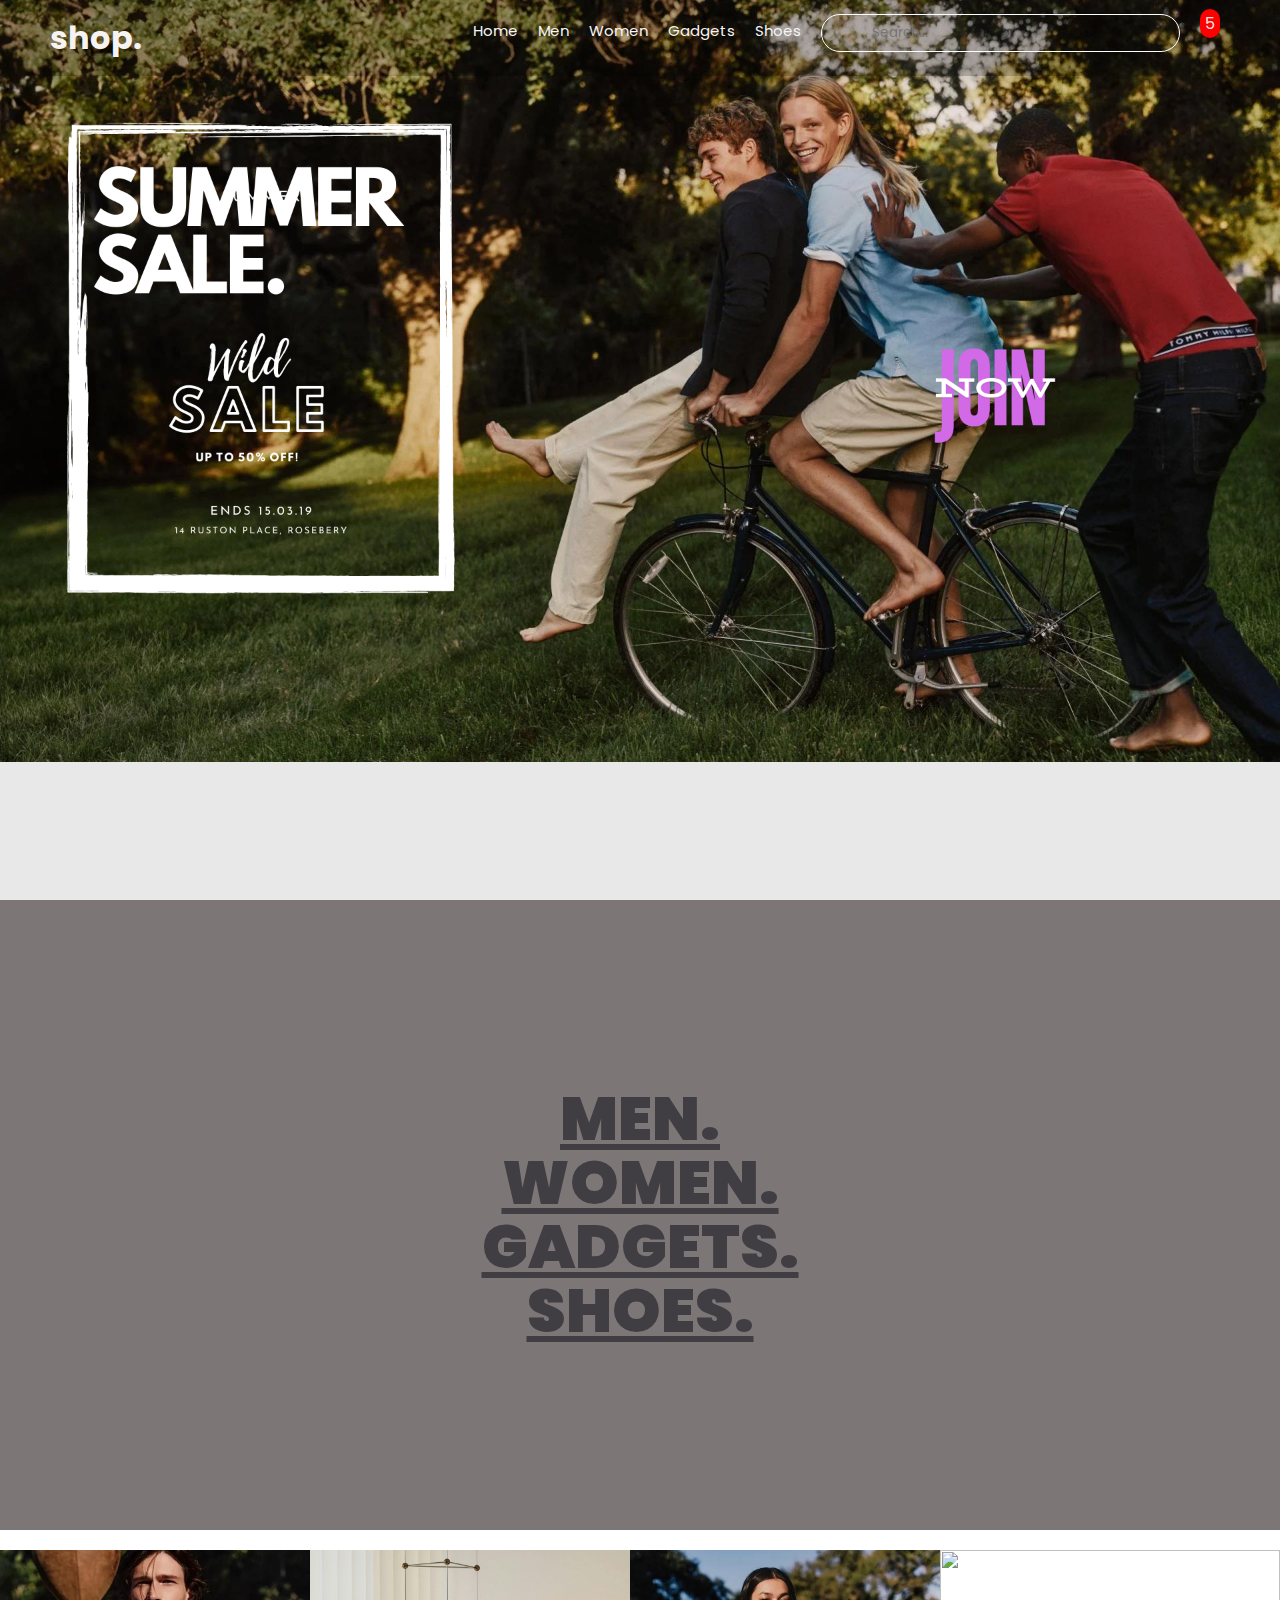
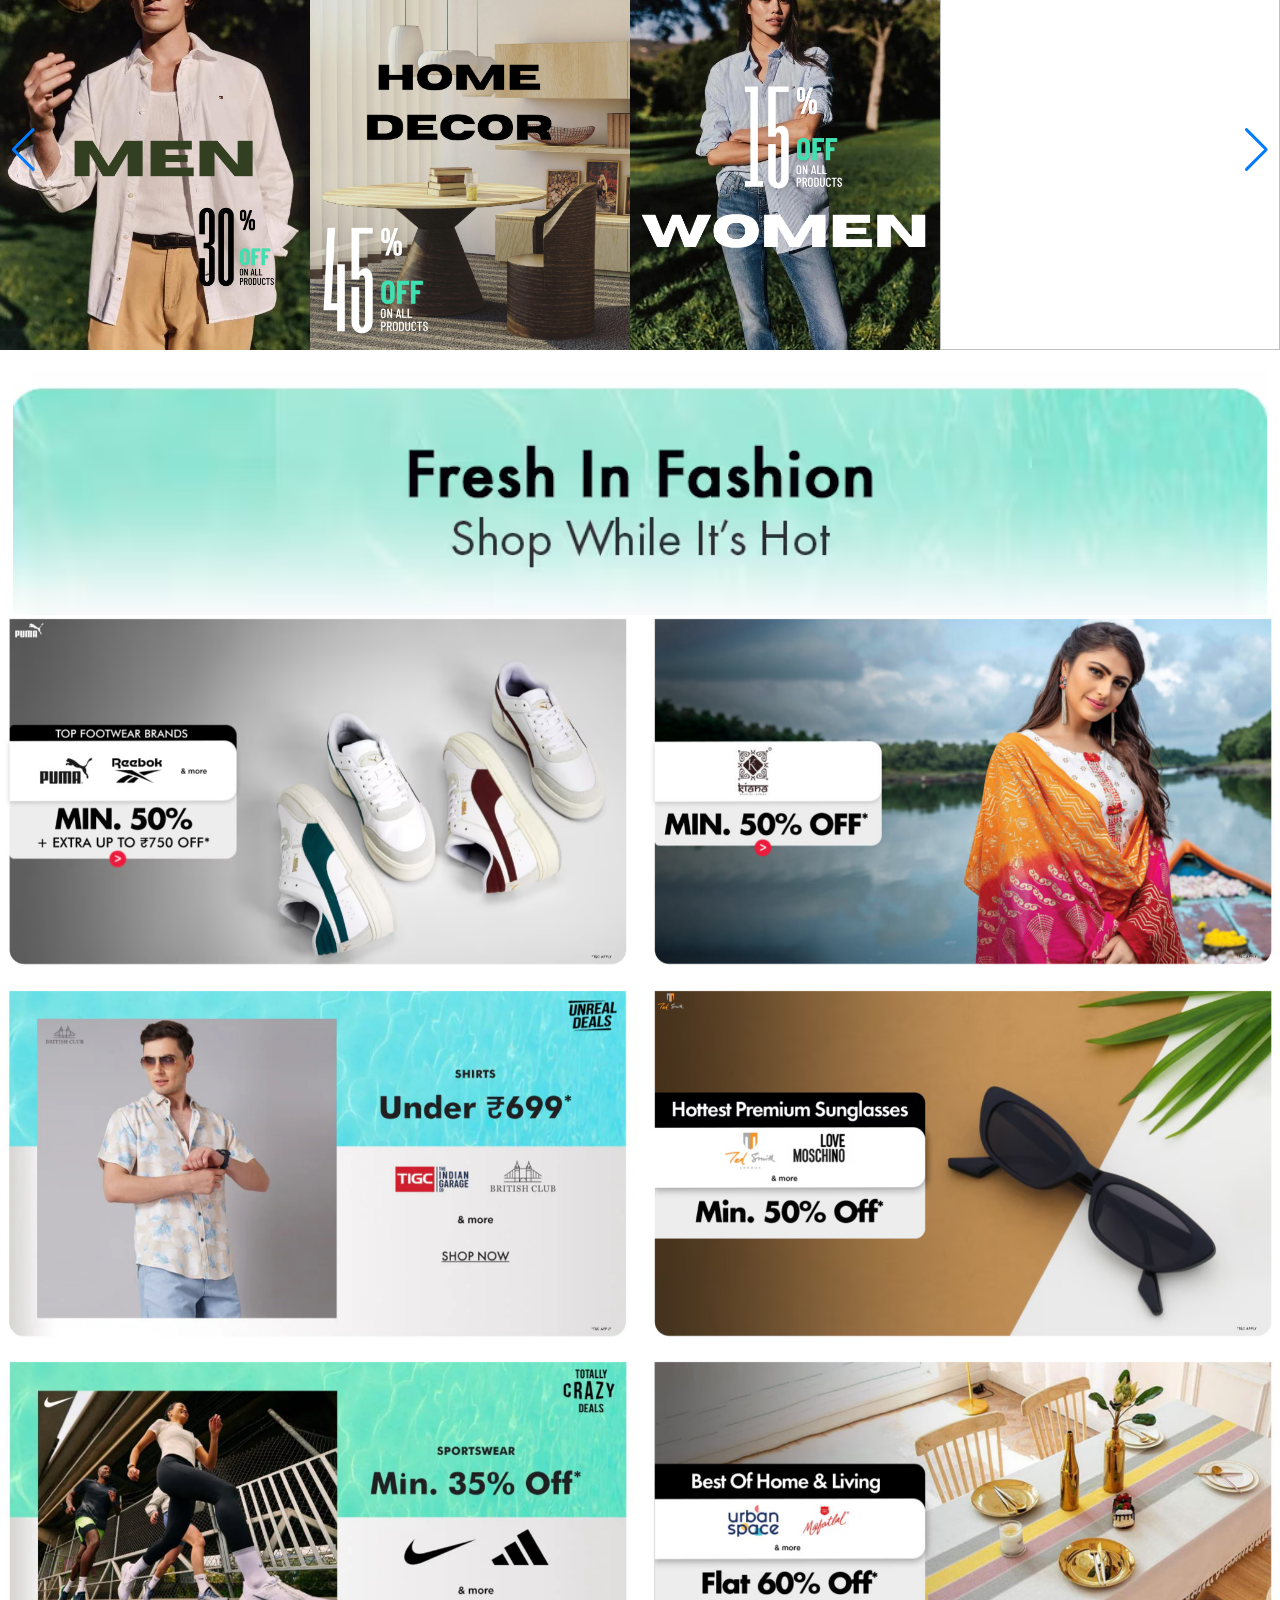
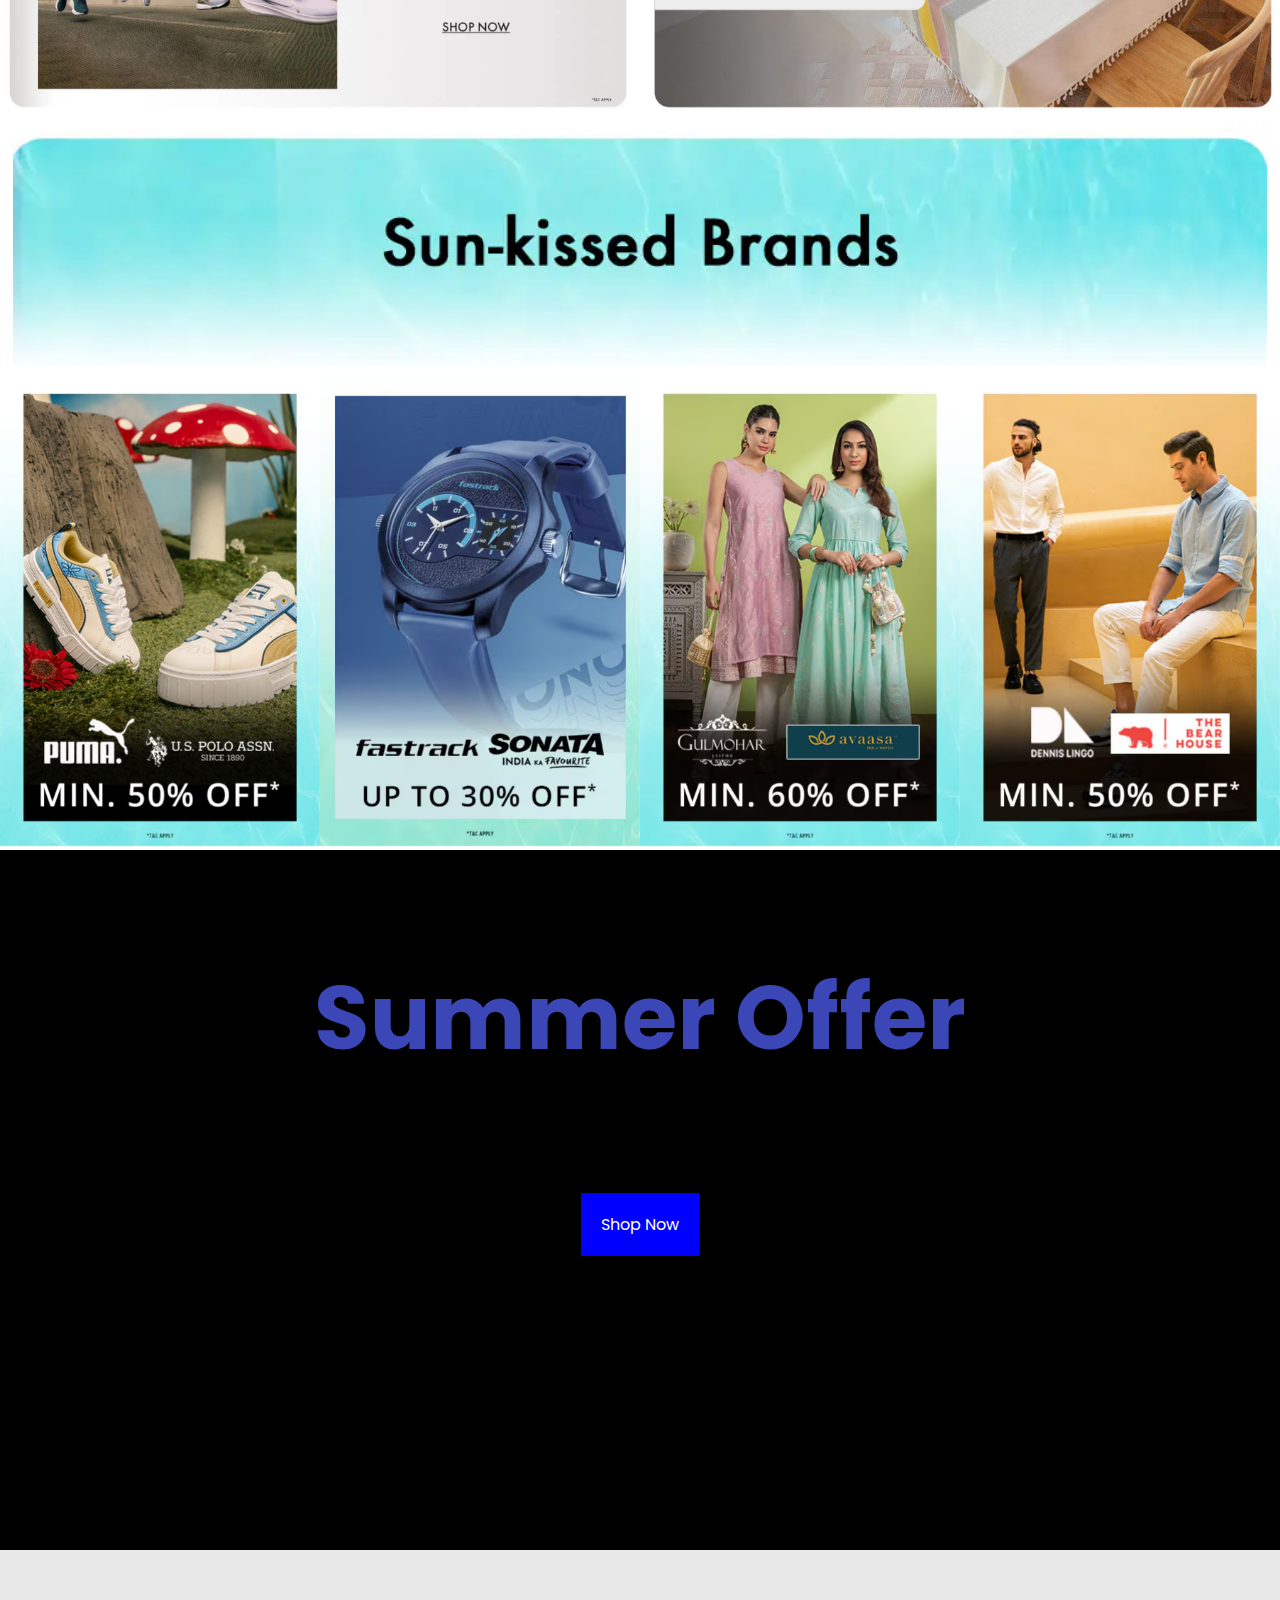
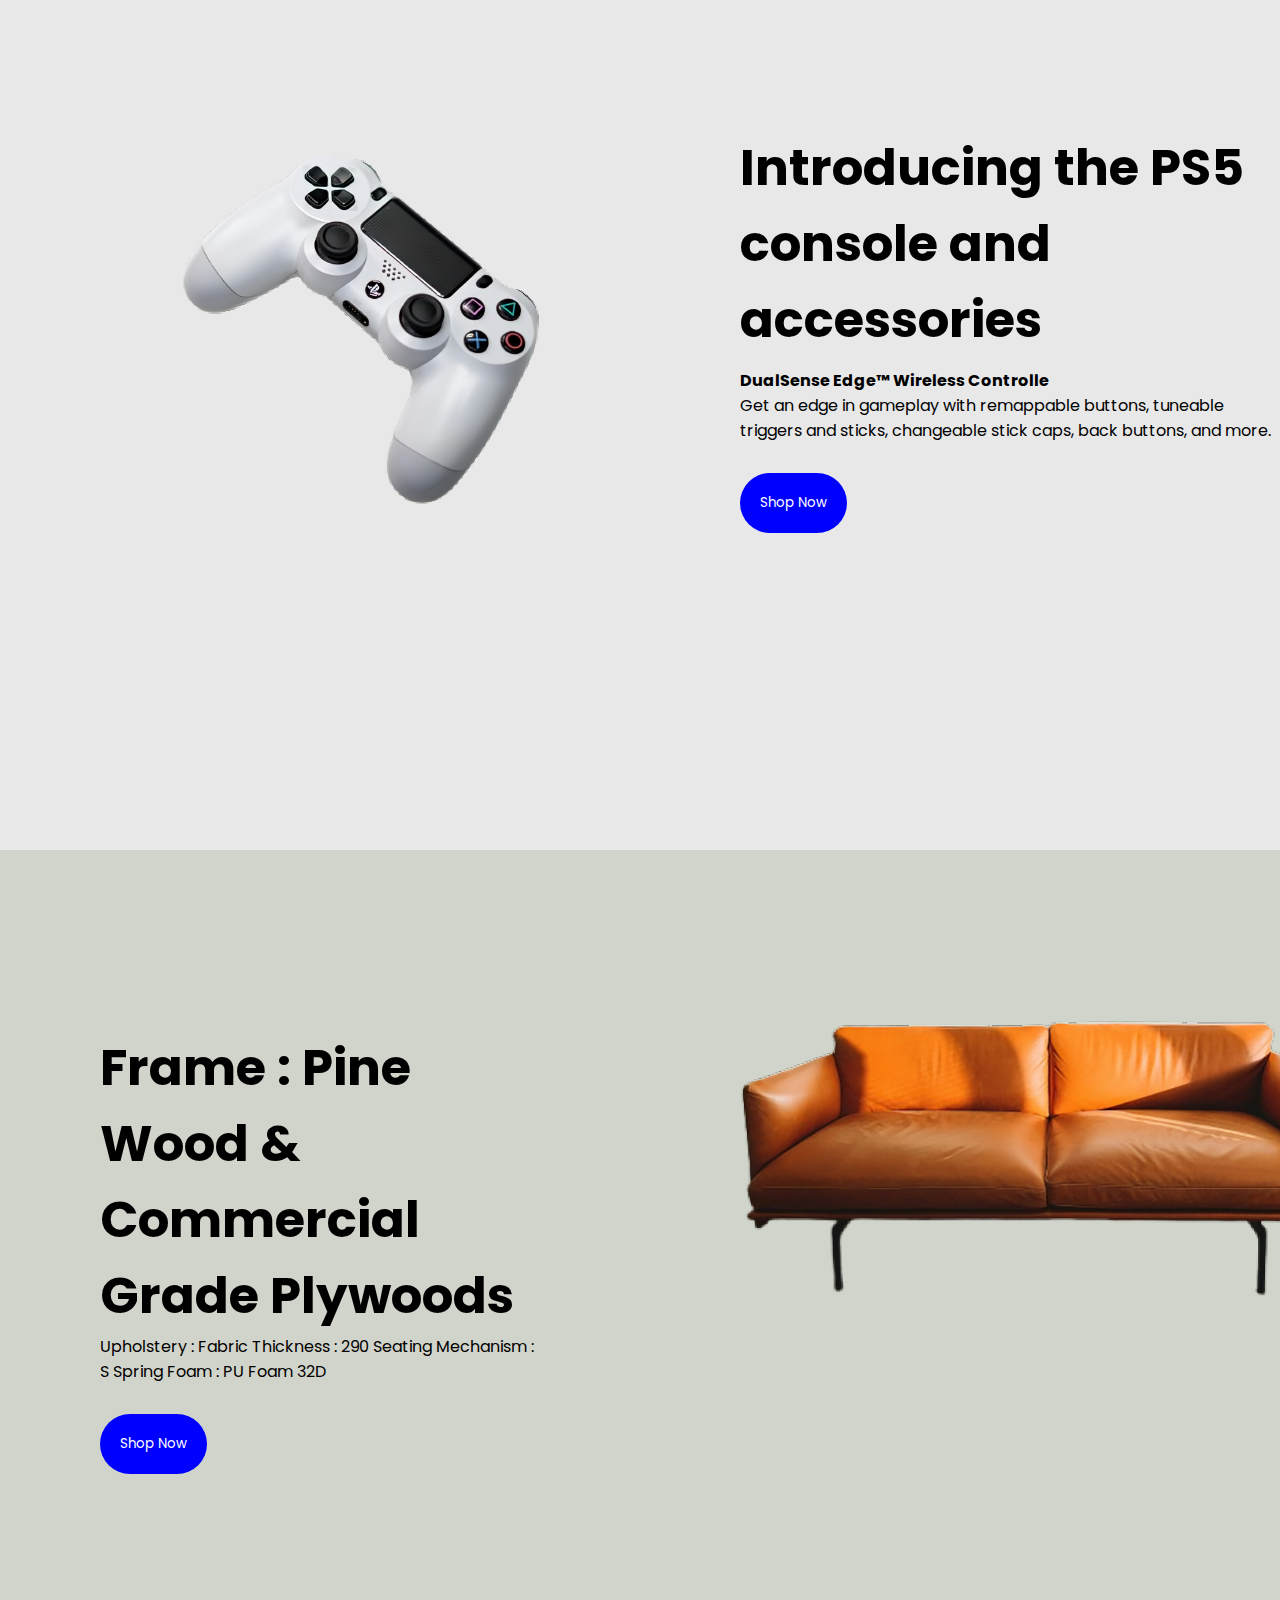
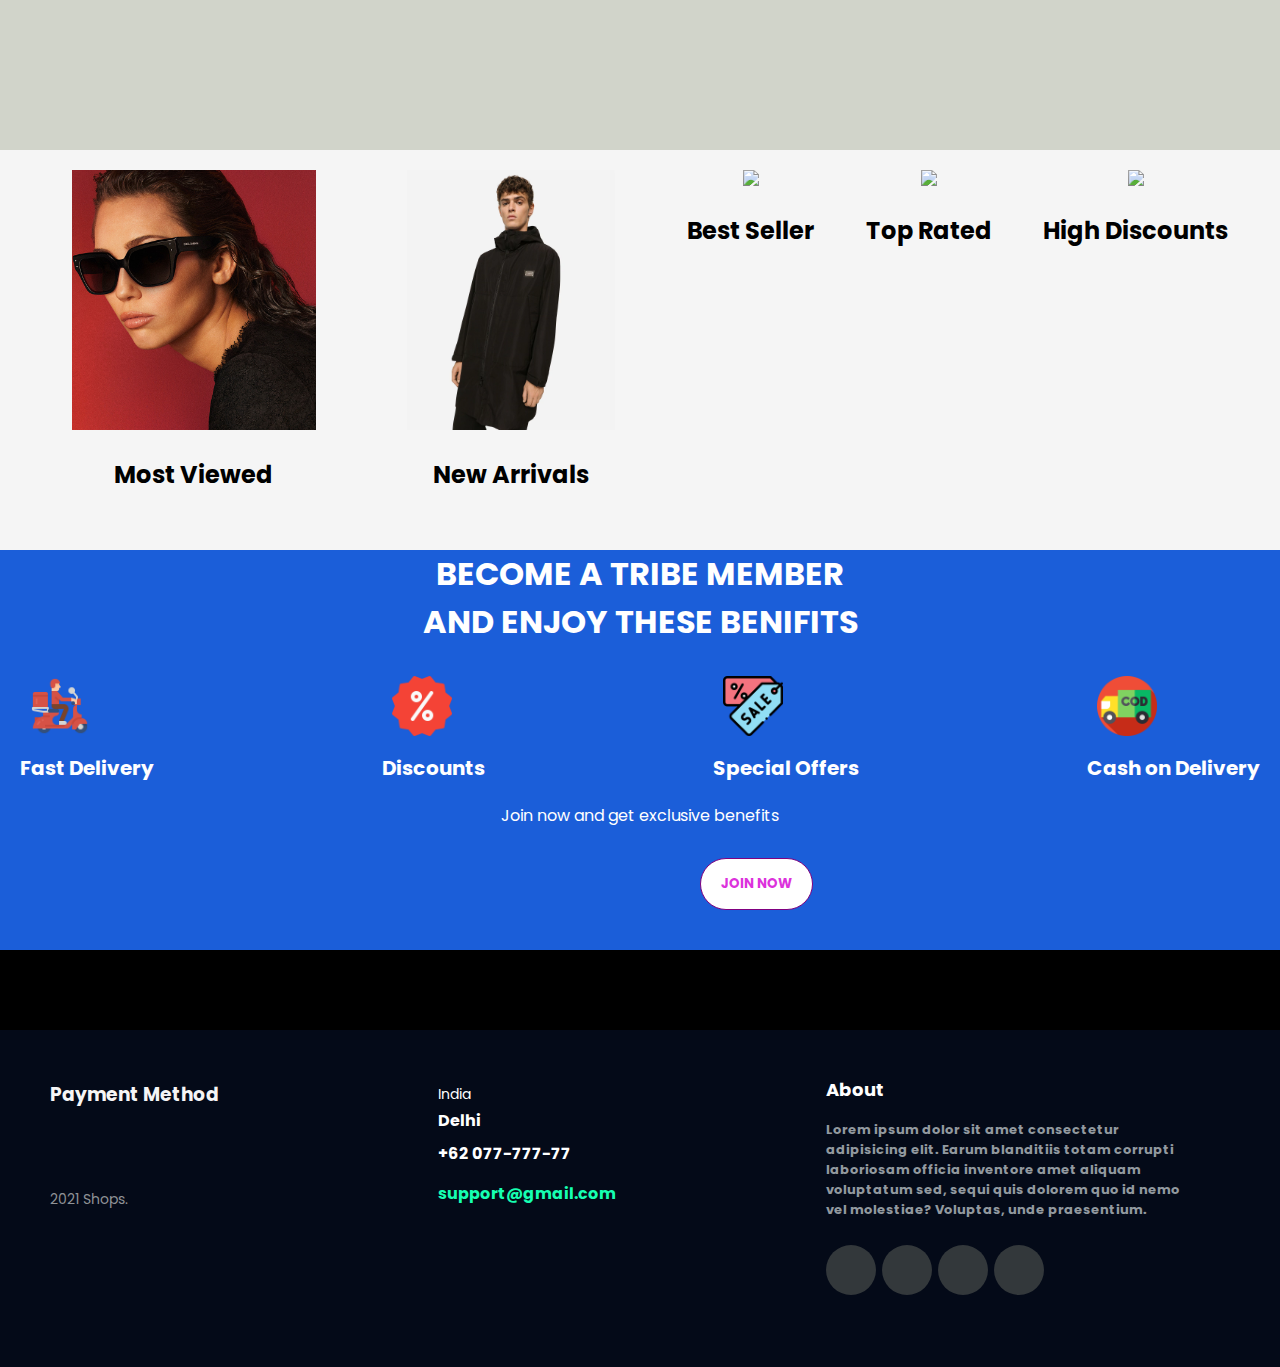
==== commit ec0213d2: "msg" ====
--- a/ecomerce-web/index.html
+++ b/ecomerce-web/index.html
@@ -15,7 +15,7 @@
       crossorigin="anonymous"
       referrerpolicy="no-referrer"
     />
-    <script src="https://cdn.lordicon.com/lordicon.js"></script>
+   
     <link rel="preconnect" href="https://fonts.googleapis.com" />
     <link rel="preconnect" href="https://fonts.gstatic.com" crossorigin />
     <link rel="preconnect" href="https://fonts.googleapis.com">
@@ -102,18 +102,12 @@
     <div id="main">
 
       <div id="page1" data-scroll data-scroll-speed="-3">
-
-        
-        
-        
-       
-        
-      
+        <img src="./images/SUMMER SALE. (3).png">
     </div>
       <div id="page2" data-scroll data-scroll-speed="0">
         <div
           class="elem"
-          data-img="https://static.zara.net/assets/public/9e35/d7ae/3b4542cba3a5/d368ad95a2ce/image-landscape-default-fill-fa08864a-565b-442d-b52d-1a2d3031db34-default_0.jpg?ts=1713799584520&w=1920"
+          
 
          
         >
--- a/ecomerce-web/styles.css
+++ b/ecomerce-web/styles.css
@@ -71,76 +71,70 @@
     z-index: 7;
       
   }
-  
-  #nav{
+  #nav {
     position: absolute;
     width: 100%;
-    padding:14px 50px ;
+    padding: 14px 50px;
     z-index: 10;
     display: flex;
     justify-content: space-between;
     background-color: rgba(0, 0, 0, 0.247);
     box-shadow: rgba(0, 0, 0, 0.08) 0px 4px 12px;
     transition: ease-out 1s;
-    
-  }
- 
-  #nav-ul{
+  }
+  
+  #nav-ul {
     list-style-type: none;
     display: flex;
     justify-content: space-between;
-
-  }
-  #nav-ul li{
+  }
+  
+  #nav-ul li {
     /* list-style-type: none; */
     margin-left: 20px;
     display: flex;
     justify-content: space-between;
     cursor: pointer;
-
-  }
-  #nav-ul li a{
+  }
+  
+  #nav-ul li a {
     text-decoration: none;
     margin-top: 5px;
     font-size: 15px;
-   
-    
-    color:rgb(245, 245, 245);
+    color: rgb(245, 245, 245);
     cursor: pointer;
   }
+  
   .icon-badge-wrapper {
     position: relative;
-    display: inline-block; 
-}
-
-.icon-badge-wrapper .fa-heart {
-    color: #f3eeee; 
-}
-
-.badge {
+    display: inline-block;
+  }
+  
+  .icon-badge-wrapper .fa-heart {
+    color: #f3eeee;
+  }
+  
+  .badge {
     position: absolute;
-    top: -10px; 
-    right: -10px; 
+    top: -10px;
+    right: -10px;
     padding: 0px 10px;
-     background-color: red; 
+    background-color: red;
     color: rgb(237, 229, 229);
-    font-size: 16px; 
+    font-size: 16px;
     padding: 2px 5px;
     border-radius: 50px;
-    
-}
-
- 
+  }
+  
   #nav-ul li a:hover {
-    text-decoration: underline; 
-    
-  }
+    text-decoration: underline;
+  }
+  
   /* #nav:hover{
     background-color: rgb(240, 234, 234);
     color: black;
     
   } */
- 
   
   #search-input {
     padding: 8px 50px;
@@ -149,8 +143,9 @@
     margin-right: 10px;
     background-color: transparent;
   }
-  #search-input:hover{
-    color:white;
+  
+  #search-input:hover {
+    color: white;
   }
   
   #search-button {
@@ -163,169 +158,80 @@
     color: white;
   }
   
-  #logo{
+  #logo {
     color: #f6f3f3;
   }
+  
+  @media (min-width: 740px) and (max-width: 968px) {
+    #nav {
+      padding: 8px 20px;
+    }
+  
+    #nav-ul li {
+      margin-left: 10px;
+    }
+  
+    #search-input {
+      padding: 5px 30px;
+    }
+  }
+  @media (min-width: 503px) and (max-width: 745px) {
+    #nav {
+      padding: 5px 15px;
+    }
+  
+    #nav-ul li {
+      margin-left: 5px;
+    }
+  
+    #search-input {
+     display: none;
+    }
+  }
+  
 #page1 {
   height: 100vh;
   width: 100%;
   background-color: rgba(255, 255, 255, 0.91); 
-  background-image: url("./images/SUMMER\ SALE.\ \(3\).png");
+  /* background-image: url("./images/SUMMER\ SALE.\ \(3\).png"); */
   /* display: flex;
   align-items: center;
   justify-content: center;
   text-align: center; */
-  background-size: cover;
-  object-position: center;
-  padding: 20px 20px;
-
-  
-}
-#heading{
- 
-  /* display: flex;
-  align-items: center;
-  justify-content: center;
-  text-align: center; */
-  position: absolute;
-  top: 40%;
-  left: 51%;
-  transform: translate(-50%, -50%);
- 
-  /* margin-top: -10px; */
-  width: 100%;
-
-}
-#heading-title{
-    /* margin-top: -30px; */
-    font-weight: 400px;
-    font-size: 100px;
-    color: rgb(13, 13, 13);
-
-}
-#title-span{
-    color: #b92f74;
-
-}
-
-#span-heading{
-    color: rgb(212, 29, 29);
-}
-#page1 button{
-    position: relative;
-    color: rgba(202, 48, 151, 0.936);
-    background-color: rgba(241, 240, 245, 0.936);
-
-    padding: 10px 20px;
-    font-size: 2vh;
-    text-decoration: none;
-    border: none;
-    /* background-color:transparent ; */
-    /* box-shadow: 5px 5px black; */
-    cursor: pointer;
-    display: flex;
-    text-align: center;
-    top:72%;
-    left:75%;
-    border:3px solid rgb(231, 231, 235);
-    border-radius: 40px;
-}
-
-.fa-solid{
-    margin-top: 5px;
-    margin-left: 5px;
-    
-}
-#page1 button:hover{
-    background-color: rgba(84, 8, 236, 0.936);
-    color: white;
-}
-#page1 #img1{
-    position: absolute;
-    z-index: -1;
-    top: 12%;
-    right: 0%;
-    background: none;
-    height: 500px;
-    width: 500px;
-  
-
-}
-
-#page1 #img-head{
-  position: absolute;
-  z-index: -2;
-  top: 20%;
-  right: 25%;
-  background: none;
-  height: 500px;
-  width: 500px;
-
-
-}
-#page1 #img2{
-    position: absolute;
-    top: 10%;
-    right: 0%;
-    background: none;
-    height: 700px;
-    width: 700px;
-    opacity: 1;
-  
-
-}
-#page1 #img3{
-    position: absolute;
-    top: 2%;
-    left: 70%;
-    background: none;
-    height: 800px;
-    width: 500px;
-   
-  
-
-}
-/* .swiper {
-  width: 100%;
-  height: 100%;
-  background: #000;
-}
-
-.swiper-slide1 {
-  font-size: 18px;
-  color: #fff;
-  -webkit-box-sizing: border-box;
-  box-sizing: border-box;
-  padding: 40px 60px;
-}
-
-.parallax-bg {
-  position: absolute;
-  left: 0;
-  top: 0;
-  width: 130%;
-  height: 100%;
-  -webkit-background-size: cover;
-  background-size: cover;
-  background-position: center;
-}
-
-.swiper-slide1 .title1 {
-  font-size: 41px;
-  font-weight: 300;
-}
-
-.swiper-slide1 .subtitle1 {
-  font-size: 21px;
-}
-
-.swiper-slide1 .text1 {
-  font-size: 14px;
-  max-width: 400px;
-  line-height: 1.3;
-} */
-
-
+  background-size: contain;
+  object-position: center; 
+  padding: 0;
+
+  
+}
+#page1 img{
+  max-height:100%;
+  width:100%;
+  
+  object-fit: cover;
+}
+
+@media (min-width: 740px) and (max-width: 968px) {
+  #page1 {
+    /* Additional adjustments for smaller screens */
+    height: auto; /* Allow height to adjust based on image size */
+  }
+  /* #page1 img{
+
+  } */
+}
+
+@media (min-width: 503px) and (max-width: 745px) {
+  #page1 {
+    /* Additional adjustments for smaller screens */
+    height: auto; /* Allow height to adjust based on image size */
+  }
+
+  #page1 img {
+    height: auto;
+    width: 100%; /* Reduce image width slightly */
+  }
+}
 
 #page2 {
   height: 70vh;
